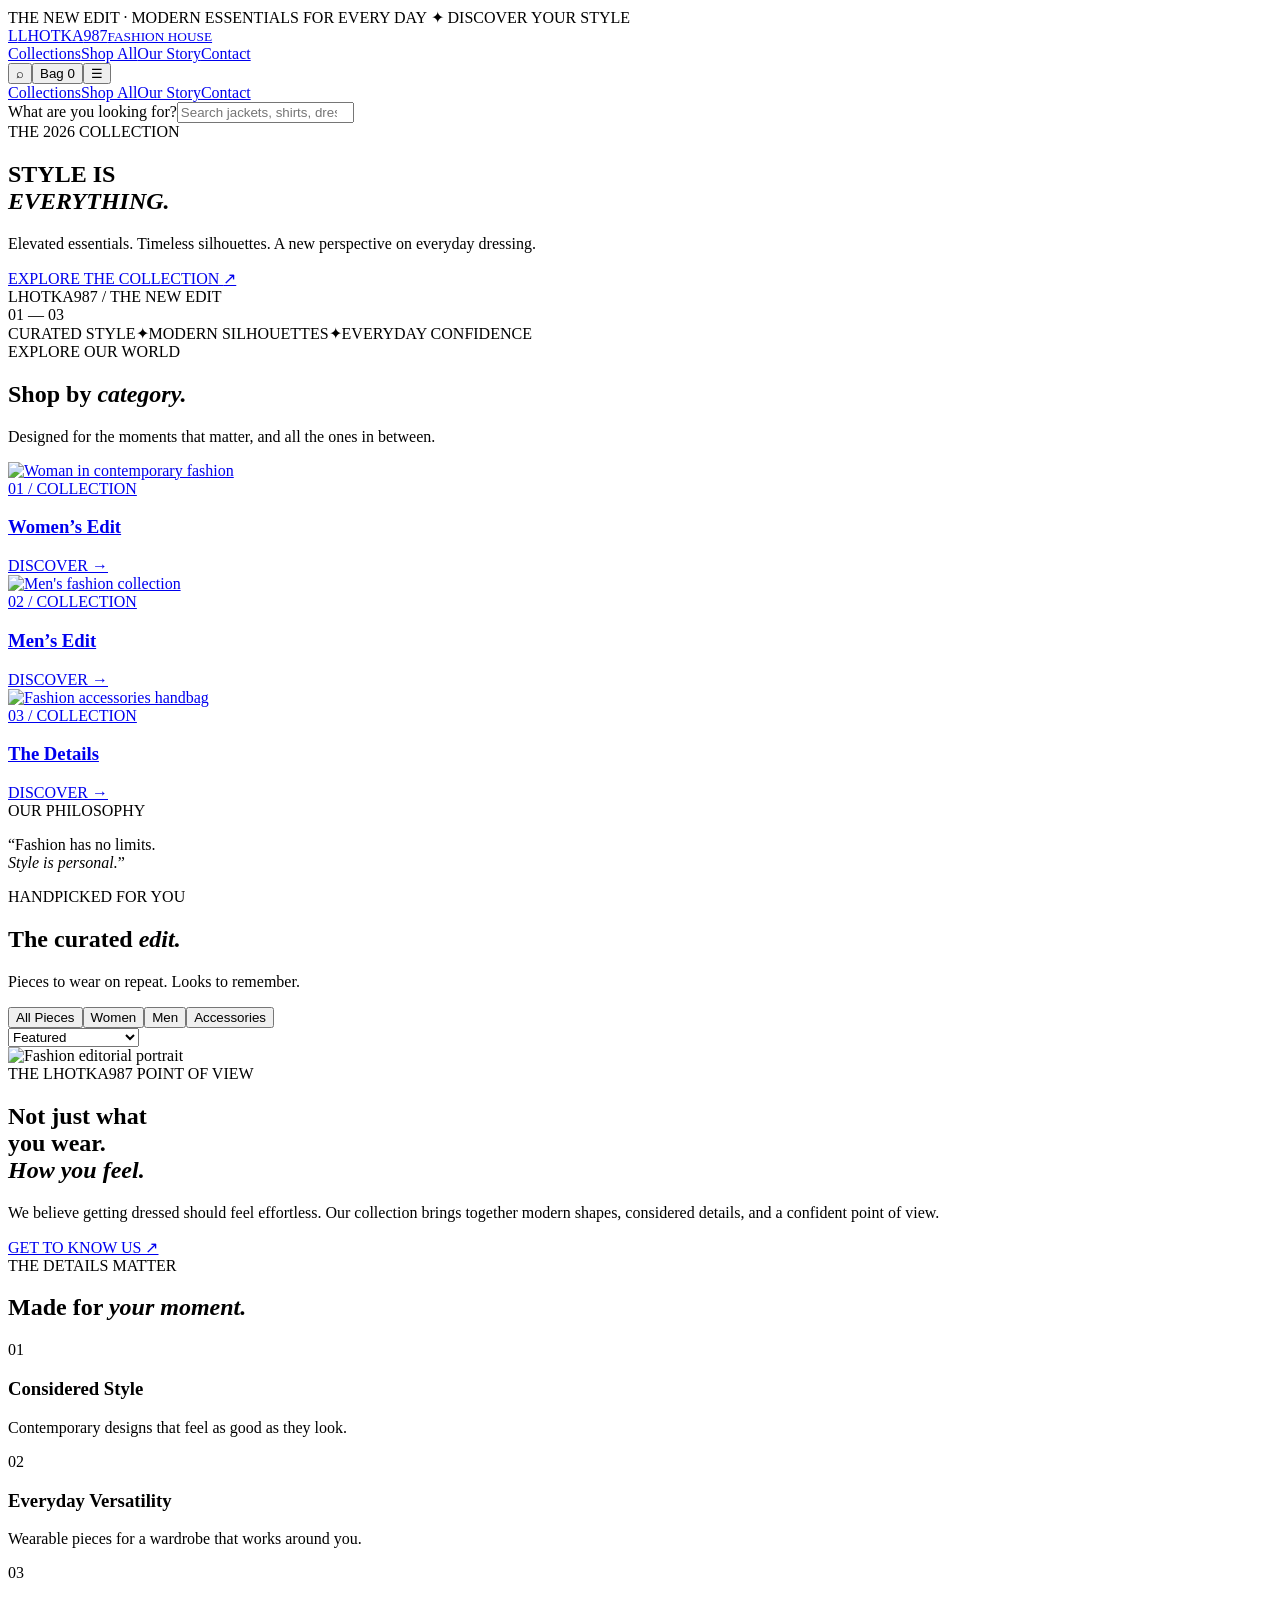
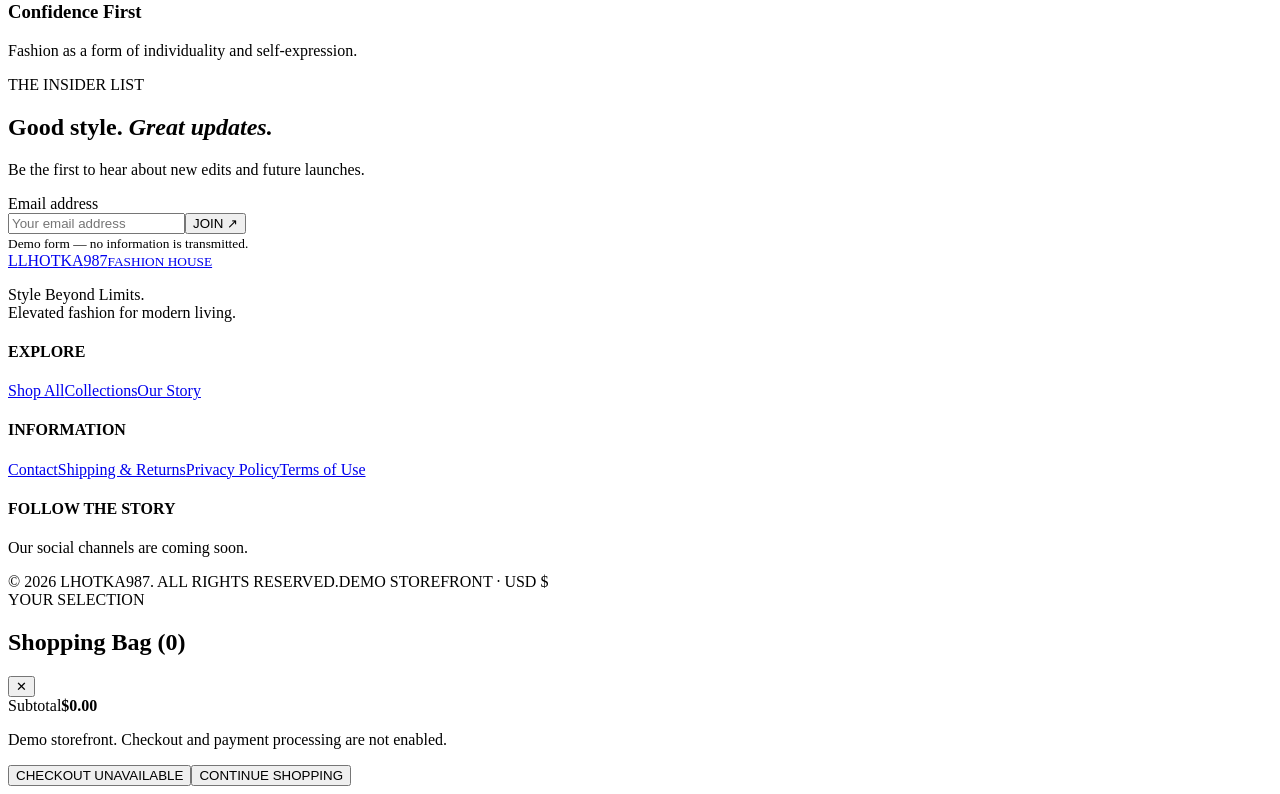
==== index.html @ 16f68dc0 "Add files via upload" ====
<!doctype html><html lang="en"><head><meta charset="utf-8"><meta name="viewport" content="width=device-width,initial-scale=1"><meta name="theme-color" content="#151515"><meta name="description" content="LHOTKA987 — contemporary fashion, curated essentials and elevated everyday style."><title>LHOTKA987 | Style Beyond Limits</title><link rel="preconnect" href="https://fonts.googleapis.com"><link rel="preconnect" href="https://fonts.gstatic.com" crossorigin><link href="https://fonts.googleapis.com/css2?family=DM+Sans:wght@400;500;600;700&family=Playfair+Display:wght@400;500;600&display=swap" rel="stylesheet"><link rel="stylesheet" href="assets/css/style.css"></head><body><div class="announcement">THE NEW EDIT · MODERN ESSENTIALS FOR EVERY DAY <span>✦</span> DISCOVER YOUR STYLE</div><header class="header"><a class="brand" href="index.html" aria-label="LHOTKA987 home"><span class="brand-icon">L</span><span>LHOTKA<span class="gold">987</span><small>FASHION HOUSE</small></span></a><nav class="desktop-nav" aria-label="Main navigation"><a href="#collections">Collections</a><a href="#shop">Shop All</a><a href="#story">Our Story</a><a href="contact.html">Contact</a></nav><div class="header-actions"><button id="searchToggle" aria-label="Search products" title="Search">⌕</button><button id="cartToggle" aria-label="Open shopping bag" title="Shopping bag">Bag <span id="cartCount">0</span></button><button id="menuToggle" class="mobile-menu" aria-label="Toggle navigation">☰</button></div></header><div id="mobileNav" class="mobile-nav"><a href="#collections">Collections</a><a href="#shop">Shop All</a><a href="#story">Our Story</a><a href="contact.html">Contact</a></div><div id="searchBar" class="search-bar"><label for="searchInput">What are you looking for?</label><input id="searchInput" type="search" placeholder="Search jackets, shirts, dresses..."></div><main><section class="hero"><div class="hero-photo"></div><div class="hero-shade"></div><div class="hero-content"><span class="eyebrow light">THE 2026 COLLECTION</span><h1>STYLE IS<br><em>EVERYTHING.</em></h1><p>Elevated essentials. Timeless silhouettes. A new perspective on everyday dressing.</p><a class="button button-gold" href="#shop">EXPLORE THE COLLECTION <span>↗</span></a></div><div class="hero-side">LHOTKA987 / THE NEW EDIT</div><div class="hero-index">01 — 03</div></section><div class="trust-strip"><span>CURATED STYLE</span><span>✦</span><span>MODERN SILHOUETTES</span><span>✦</span><span>EVERYDAY CONFIDENCE</span></div><section id="collections" class="section collections"><div class="section-head"><div><span class="eyebrow">EXPLORE OUR WORLD</span><h2>Shop by <em>category.</em></h2></div><p>Designed for the moments that matter, and all the ones in between.</p></div><div class="collection-grid"><a href="#shop" data-category-link="Women" class="collection-card"><img src="https://images.unsplash.com/photo-1539109136881-3be0616acf4b?auto=format&fit=crop&w=1000&q=85" alt="Woman in contemporary fashion" loading="lazy"><div><span>01 / COLLECTION</span><h3>Women’s Edit</h3><span>DISCOVER →</span></div></a><a href="#shop" data-category-link="Men" class="collection-card"><img src="https://images.unsplash.com/photo-1617127365659-c47fa864d8bc?auto=format&fit=crop&w=1000&q=85" alt="Men's fashion collection" loading="lazy"><div><span>02 / COLLECTION</span><h3>Men’s Edit</h3><span>DISCOVER →</span></div></a><a href="#shop" data-category-link="Accessories" class="collection-card"><img src="https://images.unsplash.com/photo-1548036328-c9fa89d128fa?auto=format&fit=crop&w=1000&q=85" alt="Fashion accessories handbag" loading="lazy"><div><span>03 / COLLECTION</span><h3>The Details</h3><span>DISCOVER →</span></div></a></div></section><section class="quote-band"><span class="eyebrow">OUR PHILOSOPHY</span><p>“Fashion has no limits.<br><em>Style is personal.</em>”</p><span class="quote-rule"></span></section><section id="shop" class="section shop"><div class="section-head"><div><span class="eyebrow">HANDPICKED FOR YOU</span><h2>The curated <em>edit.</em></h2></div><p>Pieces to wear on repeat. Looks to remember.</p></div><div class="shop-toolbar"><div id="filters" class="filters" role="group" aria-label="Product categories"><button class="active" data-filter="All">All Pieces</button><button data-filter="Women">Women</button><button data-filter="Men">Men</button><button data-filter="Accessories">Accessories</button></div><select id="sortSelect" aria-label="Sort products"><option value="featured">Featured</option><option value="low">Price: Low to High</option><option value="high">Price: High to Low</option><option value="name">Name: A to Z</option></select></div><div id="productGrid" class="product-grid"></div><p id="emptyState" class="empty" hidden>No pieces match your search. Try another term.</p></section><section class="editorial"><div class="editorial-image"><img src="https://images.unsplash.com/photo-1483985988355-763728e1935b?auto=format&fit=crop&w=1300&q=85" alt="Fashion editorial portrait" loading="lazy"></div><div class="editorial-text"><span class="eyebrow">THE LHOTKA987 POINT OF VIEW</span><h2>Not just what<br>you wear.<br><em>How you feel.</em></h2><p>We believe getting dressed should feel effortless. Our collection brings together modern shapes, considered details, and a confident point of view.</p><a class="text-link" href="#story">GET TO KNOW US ↗</a></div></section><section id="story" class="section values"><span class="eyebrow">THE DETAILS MATTER</span><h2>Made for <em>your moment.</em></h2><div class="value-grid"><div><span>01</span><h3>Considered Style</h3><p>Contemporary designs that feel as good as they look.</p></div><div><span>02</span><h3>Everyday Versatility</h3><p>Wearable pieces for a wardrobe that works around you.</p></div><div><span>03</span><h3>Confidence First</h3><p>Fashion as a form of individuality and self-expression.</p></div></div></section><section class="newsletter"><div><span class="eyebrow light">THE INSIDER LIST</span><h2>Good style. <em>Great updates.</em></h2><p>Be the first to hear about new edits and future launches.</p></div><form id="newsletterForm"><label for="newsletterEmail">Email address</label><div class="email-field"><input id="newsletterEmail" type="email" required placeholder="Your email address"><button type="submit" aria-label="Join newsletter">JOIN ↗</button></div><small id="newsletterMessage">Demo form — no information is transmitted.</small></form></section></main><footer><div class="footer-top"><div><a class="brand footer-brand" href="index.html"><span class="brand-icon">L</span><span>LHOTKA<span class="gold">987</span><small>FASHION HOUSE</small></span></a><p>Style Beyond Limits.<br>Elevated fashion for modern living.</p></div><div><h4>EXPLORE</h4><a href="#shop">Shop All</a><a href="#collections">Collections</a><a href="#story">Our Story</a></div><div><h4>INFORMATION</h4><a href="contact.html">Contact</a><a href="shipping.html">Shipping & Returns</a><a href="privacy.html">Privacy Policy</a><a href="terms.html">Terms of Use</a></div><div><h4>FOLLOW THE STORY</h4><p>Our social channels are coming soon.</p></div></div><div class="footer-bottom"><span>© 2026 LHOTKA987. ALL RIGHTS RESERVED.</span><span>DEMO STOREFRONT · USD $</span></div></footer><div id="overlay" class="overlay" hidden></div><aside id="cartDrawer" class="cart-drawer" aria-label="Shopping bag" aria-hidden="true"><div class="drawer-head"><div><span class="eyebrow">YOUR SELECTION</span><h2>Shopping Bag <span id="drawerCount">(0)</span></h2></div><button id="closeCart" aria-label="Close shopping bag">✕</button></div><div id="cartItems" class="cart-items"></div><div class="drawer-bottom"><div class="subtotal"><span>Subtotal</span><strong id="subtotal">$0.00</strong></div><p>Demo storefront. Checkout and payment processing are not enabled.</p><button class="checkout" id="checkoutButton">CHECKOUT UNAVAILABLE</button><button id="continueShopping" class="continue">CONTINUE SHOPPING</button></div></aside><div id="toast" role="status" aria-live="polite"></div><script src="assets/js/app.js" defer></script></body></html>
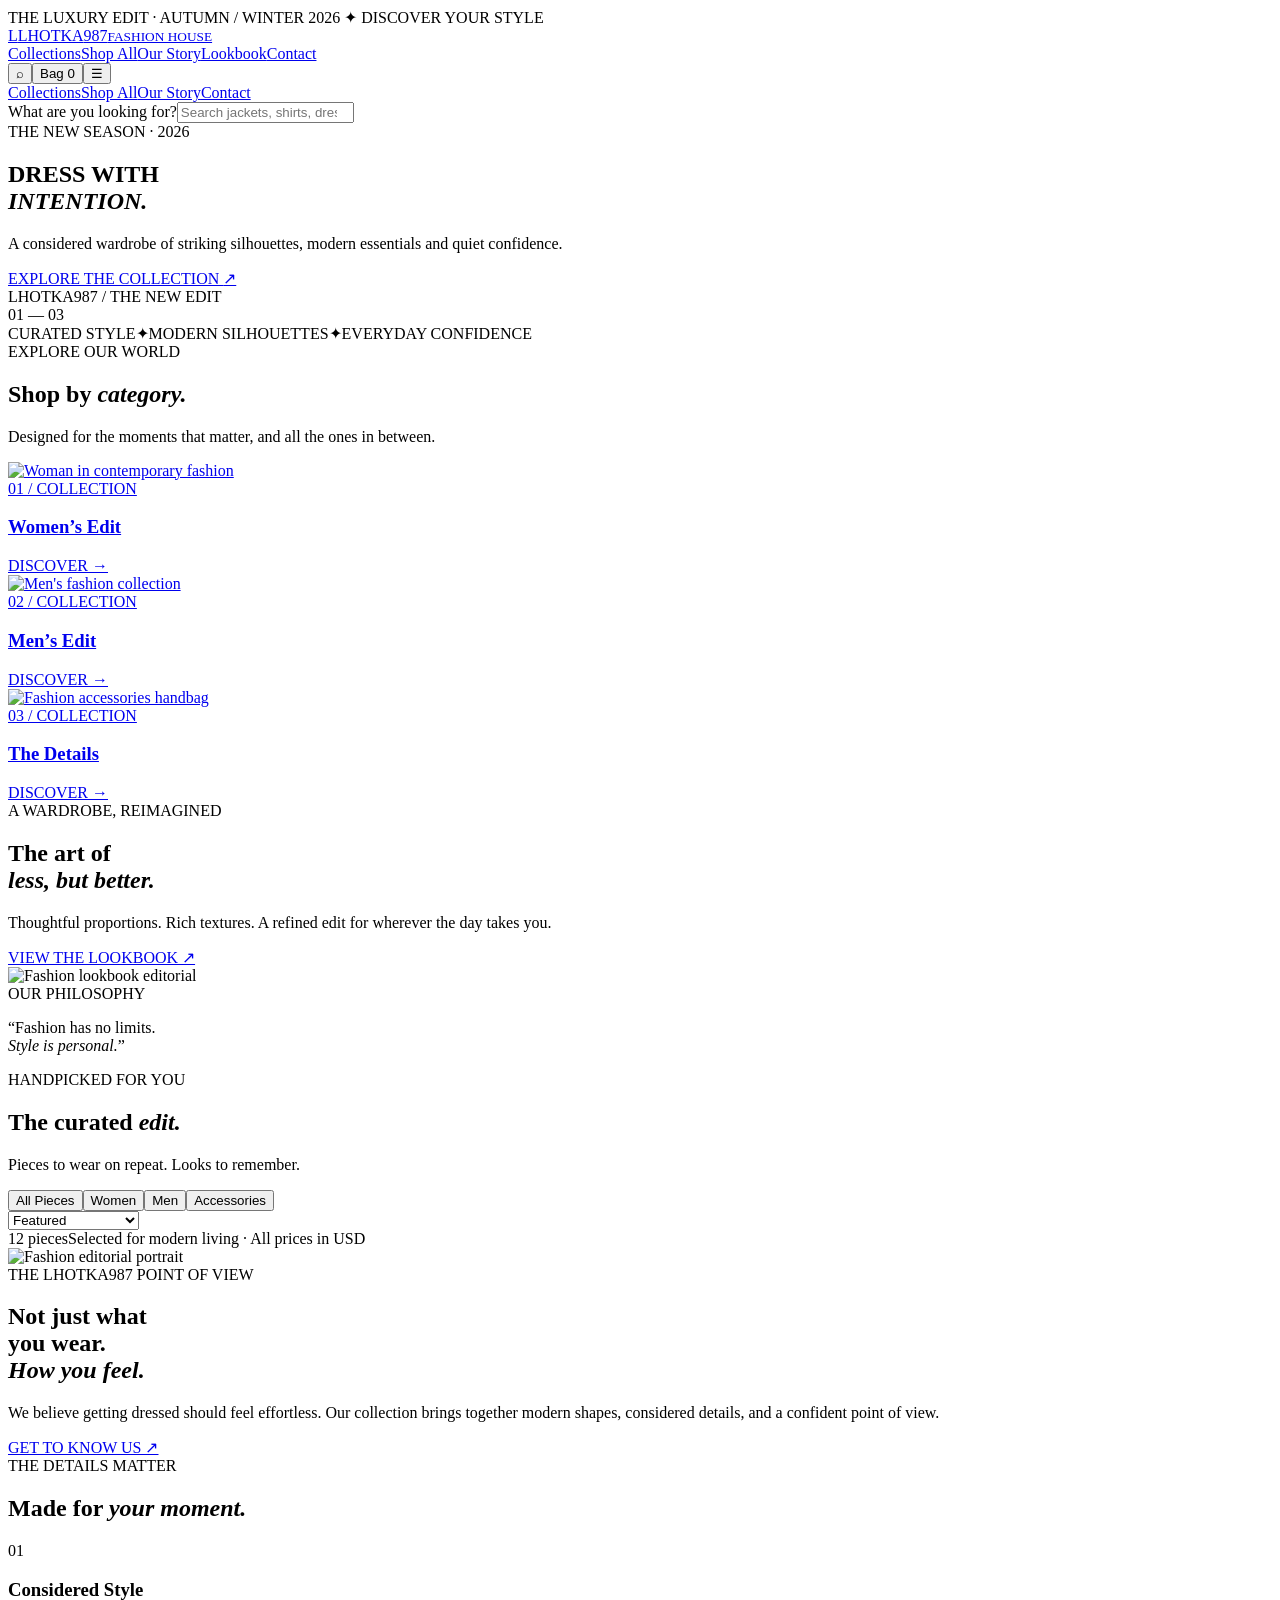
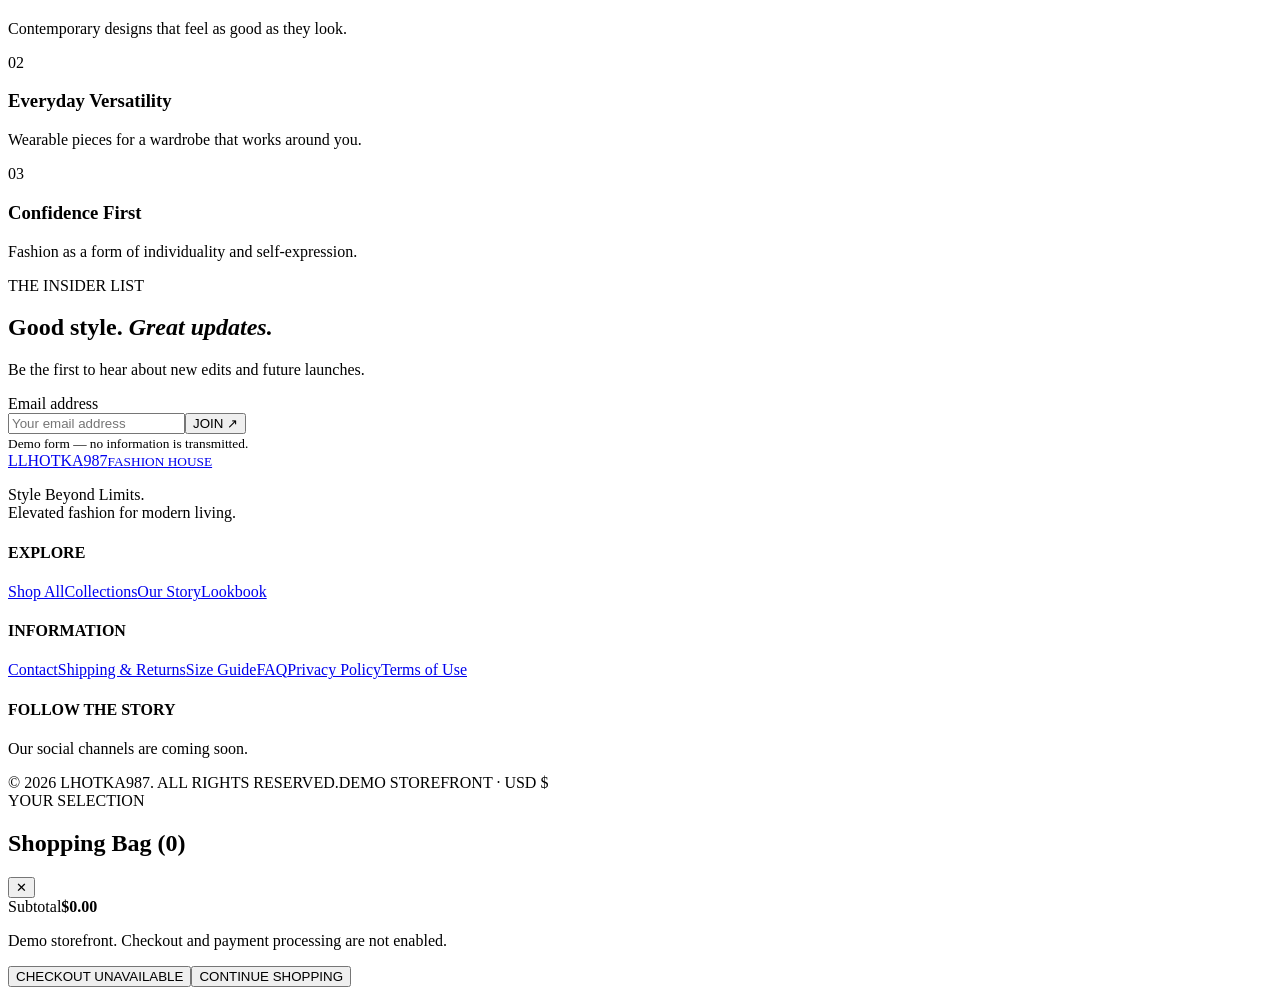
==== commit eaaee54c: "Add files via upload" ====
--- a/index.html
+++ b/index.html
@@ -1 +1 @@
-<!doctype html><html lang="en"><head><meta charset="utf-8"><meta name="viewport" content="width=device-width,initial-scale=1"><meta name="theme-color" content="#151515"><meta name="description" content="LHOTKA987 — contemporary fashion, curated essentials and elevated everyday style."><title>LHOTKA987 | Style Beyond Limits</title><link rel="preconnect" href="https://fonts.googleapis.com"><link rel="preconnect" href="https://fonts.gstatic.com" crossorigin><link href="https://fonts.googleapis.com/css2?family=DM+Sans:wght@400;500;600;700&family=Playfair+Display:wght@400;500;600&display=swap" rel="stylesheet"><link rel="stylesheet" href="assets/css/style.css"></head><body><div class="announcement">THE NEW EDIT · MODERN ESSENTIALS FOR EVERY DAY <span>✦</span> DISCOVER YOUR STYLE</div><header class="header"><a class="brand" href="index.html" aria-label="LHOTKA987 home"><span class="brand-icon">L</span><span>LHOTKA<span class="gold">987</span><small>FASHION HOUSE</small></span></a><nav class="desktop-nav" aria-label="Main navigation"><a href="#collections">Collections</a><a href="#shop">Shop All</a><a href="#story">Our Story</a><a href="contact.html">Contact</a></nav><div class="header-actions"><button id="searchToggle" aria-label="Search products" title="Search">⌕</button><button id="cartToggle" aria-label="Open shopping bag" title="Shopping bag">Bag <span id="cartCount">0</span></button><button id="menuToggle" class="mobile-menu" aria-label="Toggle navigation">☰</button></div></header><div id="mobileNav" class="mobile-nav"><a href="#collections">Collections</a><a href="#shop">Shop All</a><a href="#story">Our Story</a><a href="contact.html">Contact</a></div><div id="searchBar" class="search-bar"><label for="searchInput">What are you looking for?</label><input id="searchInput" type="search" placeholder="Search jackets, shirts, dresses..."></div><main><section class="hero"><div class="hero-photo"></div><div class="hero-shade"></div><div class="hero-content"><span class="eyebrow light">THE 2026 COLLECTION</span><h1>STYLE IS<br><em>EVERYTHING.</em></h1><p>Elevated essentials. Timeless silhouettes. A new perspective on everyday dressing.</p><a class="button button-gold" href="#shop">EXPLORE THE COLLECTION <span>↗</span></a></div><div class="hero-side">LHOTKA987 / THE NEW EDIT</div><div class="hero-index">01 — 03</div></section><div class="trust-strip"><span>CURATED STYLE</span><span>✦</span><span>MODERN SILHOUETTES</span><span>✦</span><span>EVERYDAY CONFIDENCE</span></div><section id="collections" class="section collections"><div class="section-head"><div><span class="eyebrow">EXPLORE OUR WORLD</span><h2>Shop by <em>category.</em></h2></div><p>Designed for the moments that matter, and all the ones in between.</p></div><div class="collection-grid"><a href="#shop" data-category-link="Women" class="collection-card"><img src="https://images.unsplash.com/photo-1539109136881-3be0616acf4b?auto=format&fit=crop&w=1000&q=85" alt="Woman in contemporary fashion" loading="lazy"><div><span>01 / COLLECTION</span><h3>Women’s Edit</h3><span>DISCOVER →</span></div></a><a href="#shop" data-category-link="Men" class="collection-card"><img src="https://images.unsplash.com/photo-1617127365659-c47fa864d8bc?auto=format&fit=crop&w=1000&q=85" alt="Men's fashion collection" loading="lazy"><div><span>02 / COLLECTION</span><h3>Men’s Edit</h3><span>DISCOVER →</span></div></a><a href="#shop" data-category-link="Accessories" class="collection-card"><img src="https://images.unsplash.com/photo-1548036328-c9fa89d128fa?auto=format&fit=crop&w=1000&q=85" alt="Fashion accessories handbag" loading="lazy"><div><span>03 / COLLECTION</span><h3>The Details</h3><span>DISCOVER →</span></div></a></div></section><section class="quote-band"><span class="eyebrow">OUR PHILOSOPHY</span><p>“Fashion has no limits.<br><em>Style is personal.</em>”</p><span class="quote-rule"></span></section><section id="shop" class="section shop"><div class="section-head"><div><span class="eyebrow">HANDPICKED FOR YOU</span><h2>The curated <em>edit.</em></h2></div><p>Pieces to wear on repeat. Looks to remember.</p></div><div class="shop-toolbar"><div id="filters" class="filters" role="group" aria-label="Product categories"><button class="active" data-filter="All">All Pieces</button><button data-filter="Women">Women</button><button data-filter="Men">Men</button><button data-filter="Accessories">Accessories</button></div><select id="sortSelect" aria-label="Sort products"><option value="featured">Featured</option><option value="low">Price: Low to High</option><option value="high">Price: High to Low</option><option value="name">Name: A to Z</option></select></div><div id="productGrid" class="product-grid"></div><p id="emptyState" class="empty" hidden>No pieces match your search. Try another term.</p></section><section class="editorial"><div class="editorial-image"><img src="https://images.unsplash.com/photo-1483985988355-763728e1935b?auto=format&fit=crop&w=1300&q=85" alt="Fashion editorial portrait" loading="lazy"></div><div class="editorial-text"><span class="eyebrow">THE LHOTKA987 POINT OF VIEW</span><h2>Not just what<br>you wear.<br><em>How you feel.</em></h2><p>We believe getting dressed should feel effortless. Our collection brings together modern shapes, considered details, and a confident point of view.</p><a class="text-link" href="#story">GET TO KNOW US ↗</a></div></section><section id="story" class="section values"><span class="eyebrow">THE DETAILS MATTER</span><h2>Made for <em>your moment.</em></h2><div class="value-grid"><div><span>01</span><h3>Considered Style</h3><p>Contemporary designs that feel as good as they look.</p></div><div><span>02</span><h3>Everyday Versatility</h3><p>Wearable pieces for a wardrobe that works around you.</p></div><div><span>03</span><h3>Confidence First</h3><p>Fashion as a form of individuality and self-expression.</p></div></div></section><section class="newsletter"><div><span class="eyebrow light">THE INSIDER LIST</span><h2>Good style. <em>Great updates.</em></h2><p>Be the first to hear about new edits and future launches.</p></div><form id="newsletterForm"><label for="newsletterEmail">Email address</label><div class="email-field"><input id="newsletterEmail" type="email" required placeholder="Your email address"><button type="submit" aria-label="Join newsletter">JOIN ↗</button></div><small id="newsletterMessage">Demo form — no information is transmitted.</small></form></section></main><footer><div class="footer-top"><div><a class="brand footer-brand" href="index.html"><span class="brand-icon">L</span><span>LHOTKA<span class="gold">987</span><small>FASHION HOUSE</small></span></a><p>Style Beyond Limits.<br>Elevated fashion for modern living.</p></div><div><h4>EXPLORE</h4><a href="#shop">Shop All</a><a href="#collections">Collections</a><a href="#story">Our Story</a></div><div><h4>INFORMATION</h4><a href="contact.html">Contact</a><a href="shipping.html">Shipping & Returns</a><a href="privacy.html">Privacy Policy</a><a href="terms.html">Terms of Use</a></div><div><h4>FOLLOW THE STORY</h4><p>Our social channels are coming soon.</p></div></div><div class="footer-bottom"><span>© 2026 LHOTKA987. ALL RIGHTS RESERVED.</span><span>DEMO STOREFRONT · USD $</span></div></footer><div id="overlay" class="overlay" hidden></div><aside id="cartDrawer" class="cart-drawer" aria-label="Shopping bag" aria-hidden="true"><div class="drawer-head"><div><span class="eyebrow">YOUR SELECTION</span><h2>Shopping Bag <span id="drawerCount">(0)</span></h2></div><button id="closeCart" aria-label="Close shopping bag">✕</button></div><div id="cartItems" class="cart-items"></div><div class="drawer-bottom"><div class="subtotal"><span>Subtotal</span><strong id="subtotal">$0.00</strong></div><p>Demo storefront. Checkout and payment processing are not enabled.</p><button class="checkout" id="checkoutButton">CHECKOUT UNAVAILABLE</button><button id="continueShopping" class="continue">CONTINUE SHOPPING</button></div></aside><div id="toast" role="status" aria-live="polite"></div><script src="assets/js/app.js" defer></script></body></html>
+<!doctype html><html lang="en"><head><meta charset="utf-8"><meta name="viewport" content="width=device-width,initial-scale=1"><meta name="theme-color" content="#151515"><meta name="description" content="LHOTKA987 — contemporary fashion, curated essentials and elevated everyday style."><title>LHOTKA987 V2 | The Luxury Edit</title><link rel="preconnect" href="https://fonts.googleapis.com"><link rel="preconnect" href="https://fonts.gstatic.com" crossorigin><link href="https://fonts.googleapis.com/css2?family=DM+Sans:wght@400;500;600;700&family=Playfair+Display:wght@400;500;600&display=swap" rel="stylesheet"><link rel="stylesheet" href="assets/css/style.css"></head><body><div class="announcement">THE LUXURY EDIT · AUTUMN / WINTER 2026 <span>✦</span> DISCOVER YOUR STYLE</div><header class="header"><a class="brand" href="index.html" aria-label="LHOTKA987 home"><span class="brand-icon">L</span><span>LHOTKA<span class="gold">987</span><small>FASHION HOUSE</small></span></a><nav class="desktop-nav" aria-label="Main navigation"><a href="#collections">Collections</a><a href="#shop">Shop All</a><a href="#story">Our Story</a><a href="lookbook.html">Lookbook</a><a href="contact.html">Contact</a></nav><div class="header-actions"><button id="searchToggle" aria-label="Search products" title="Search">⌕</button><button id="cartToggle" aria-label="Open shopping bag" title="Shopping bag">Bag <span id="cartCount">0</span></button><button id="menuToggle" class="mobile-menu" aria-label="Toggle navigation">☰</button></div></header><div id="mobileNav" class="mobile-nav"><a href="#collections">Collections</a><a href="#shop">Shop All</a><a href="#story">Our Story</a><a href="contact.html">Contact</a></div><div id="searchBar" class="search-bar"><label for="searchInput">What are you looking for?</label><input id="searchInput" type="search" placeholder="Search jackets, shirts, dresses..."></div><main><section class="hero"><div class="hero-photo"></div><div class="hero-shade"></div><div class="hero-content"><span class="eyebrow light">THE NEW SEASON · 2026</span><h1>DRESS WITH<br><em>INTENTION.</em></h1><p>A considered wardrobe of striking silhouettes, modern essentials and quiet confidence.</p><a class="button button-gold" href="#shop">EXPLORE THE COLLECTION <span>↗</span></a></div><div class="hero-side">LHOTKA987 / THE NEW EDIT</div><div class="hero-index">01 — 03</div></section><div class="trust-strip"><span>CURATED STYLE</span><span>✦</span><span>MODERN SILHOUETTES</span><span>✦</span><span>EVERYDAY CONFIDENCE</span></div><section id="collections" class="section collections"><div class="section-head"><div><span class="eyebrow">EXPLORE OUR WORLD</span><h2>Shop by <em>category.</em></h2></div><p>Designed for the moments that matter, and all the ones in between.</p></div><div class="collection-grid"><a href="#shop" data-category-link="Women" class="collection-card"><img src="https://images.unsplash.com/photo-1539109136881-3be0616acf4b?auto=format&fit=crop&w=1000&q=85" alt="Woman in contemporary fashion" loading="lazy"><div><span>01 / COLLECTION</span><h3>Women’s Edit</h3><span>DISCOVER →</span></div></a><a href="#shop" data-category-link="Men" class="collection-card"><img src="https://images.unsplash.com/photo-1617127365659-c47fa864d8bc?auto=format&fit=crop&w=1000&q=85" alt="Men's fashion collection" loading="lazy"><div><span>02 / COLLECTION</span><h3>Men’s Edit</h3><span>DISCOVER →</span></div></a><a href="#shop" data-category-link="Accessories" class="collection-card"><img src="https://images.unsplash.com/photo-1548036328-c9fa89d128fa?auto=format&fit=crop&w=1000&q=85" alt="Fashion accessories handbag" loading="lazy"><div><span>03 / COLLECTION</span><h3>The Details</h3><span>DISCOVER →</span></div></a></div></section><section class="v2-feature"><div class="v2-feature-copy"><span class="eyebrow">A WARDROBE, REIMAGINED</span><h2>The art of<br><em>less, but better.</em></h2><p>Thoughtful proportions. Rich textures. A refined edit for wherever the day takes you.</p><a class="button button-gold" href="lookbook.html">VIEW THE LOOKBOOK ↗</a></div><div class="v2-feature-image"><img src="https://images.unsplash.com/photo-1483985988355-763728e1935b?auto=format&fit=crop&w=1200&q=85" alt="Fashion lookbook editorial" loading="lazy"></div></section><section class="quote-band"><span class="eyebrow">OUR PHILOSOPHY</span><p>“Fashion has no limits.<br><em>Style is personal.</em>”</p><span class="quote-rule"></span></section><section id="shop" class="section shop"><div class="section-head"><div><span class="eyebrow">HANDPICKED FOR YOU</span><h2>The curated <em>edit.</em></h2></div><p>Pieces to wear on repeat. Looks to remember.</p></div><div class="shop-toolbar"><div id="filters" class="filters" role="group" aria-label="Product categories"><button class="active" data-filter="All">All Pieces</button><button data-filter="Women">Women</button><button data-filter="Men">Men</button><button data-filter="Accessories">Accessories</button></div><select id="sortSelect" aria-label="Sort products"><option value="featured">Featured</option><option value="low">Price: Low to High</option><option value="high">Price: High to Low</option><option value="name">Name: A to Z</option></select></div><div class="product-summary"><span id="resultCount">12 pieces</span><span>Selected for modern living · All prices in USD</span></div><div id="productGrid" class="product-grid"></div><p id="emptyState" class="empty" hidden>No pieces match your search. Try another term.</p></section><section class="editorial"><div class="editorial-image"><img src="https://images.unsplash.com/photo-1483985988355-763728e1935b?auto=format&fit=crop&w=1300&q=85" alt="Fashion editorial portrait" loading="lazy"></div><div class="editorial-text"><span class="eyebrow">THE LHOTKA987 POINT OF VIEW</span><h2>Not just what<br>you wear.<br><em>How you feel.</em></h2><p>We believe getting dressed should feel effortless. Our collection brings together modern shapes, considered details, and a confident point of view.</p><a class="text-link" href="#story">GET TO KNOW US ↗</a></div></section><section id="story" class="section values"><span class="eyebrow">THE DETAILS MATTER</span><h2>Made for <em>your moment.</em></h2><div class="value-grid"><div><span>01</span><h3>Considered Style</h3><p>Contemporary designs that feel as good as they look.</p></div><div><span>02</span><h3>Everyday Versatility</h3><p>Wearable pieces for a wardrobe that works around you.</p></div><div><span>03</span><h3>Confidence First</h3><p>Fashion as a form of individuality and self-expression.</p></div></div></section><section class="newsletter"><div><span class="eyebrow light">THE INSIDER LIST</span><h2>Good style. <em>Great updates.</em></h2><p>Be the first to hear about new edits and future launches.</p></div><form id="newsletterForm"><label for="newsletterEmail">Email address</label><div class="email-field"><input id="newsletterEmail" type="email" required placeholder="Your email address"><button type="submit" aria-label="Join newsletter">JOIN ↗</button></div><small id="newsletterMessage">Demo form — no information is transmitted.</small></form></section></main><footer><div class="footer-top"><div><a class="brand footer-brand" href="index.html"><span class="brand-icon">L</span><span>LHOTKA<span class="gold">987</span><small>FASHION HOUSE</small></span></a><p>Style Beyond Limits.<br>Elevated fashion for modern living.</p></div><div><h4>EXPLORE</h4><a href="#shop">Shop All</a><a href="#collections">Collections</a><a href="#story">Our Story</a><a href="lookbook.html">Lookbook</a></div><div><h4>INFORMATION</h4><a href="contact.html">Contact</a><a href="shipping.html">Shipping & Returns</a><a href="size-guide.html">Size Guide</a><a href="faq.html">FAQ</a><a href="privacy.html">Privacy Policy</a><a href="terms.html">Terms of Use</a></div><div><h4>FOLLOW THE STORY</h4><p>Our social channels are coming soon.</p></div></div><div class="footer-bottom"><span>© 2026 LHOTKA987. ALL RIGHTS RESERVED.</span><span>DEMO STOREFRONT · USD $</span></div></footer><div id="overlay" class="overlay" hidden></div><aside id="cartDrawer" class="cart-drawer" aria-label="Shopping bag" aria-hidden="true"><div class="drawer-head"><div><span class="eyebrow">YOUR SELECTION</span><h2>Shopping Bag <span id="drawerCount">(0)</span></h2></div><button id="closeCart" aria-label="Close shopping bag">✕</button></div><div id="cartItems" class="cart-items"></div><div class="drawer-bottom"><div class="subtotal"><span>Subtotal</span><strong id="subtotal">$0.00</strong></div><p>Demo storefront. Checkout and payment processing are not enabled.</p><button class="checkout" id="checkoutButton">CHECKOUT UNAVAILABLE</button><button id="continueShopping" class="continue">CONTINUE SHOPPING</button></div></aside><dialog id="quickView" class="quick-dialog" aria-label="Product details"><button id="closeQuick" class="quick-close" aria-label="Close product details">✕</button><div id="quickContent"></div></dialog><div id="toast" role="status" aria-live="polite"></div><script src="assets/js/app.js" defer></script></body></html>
